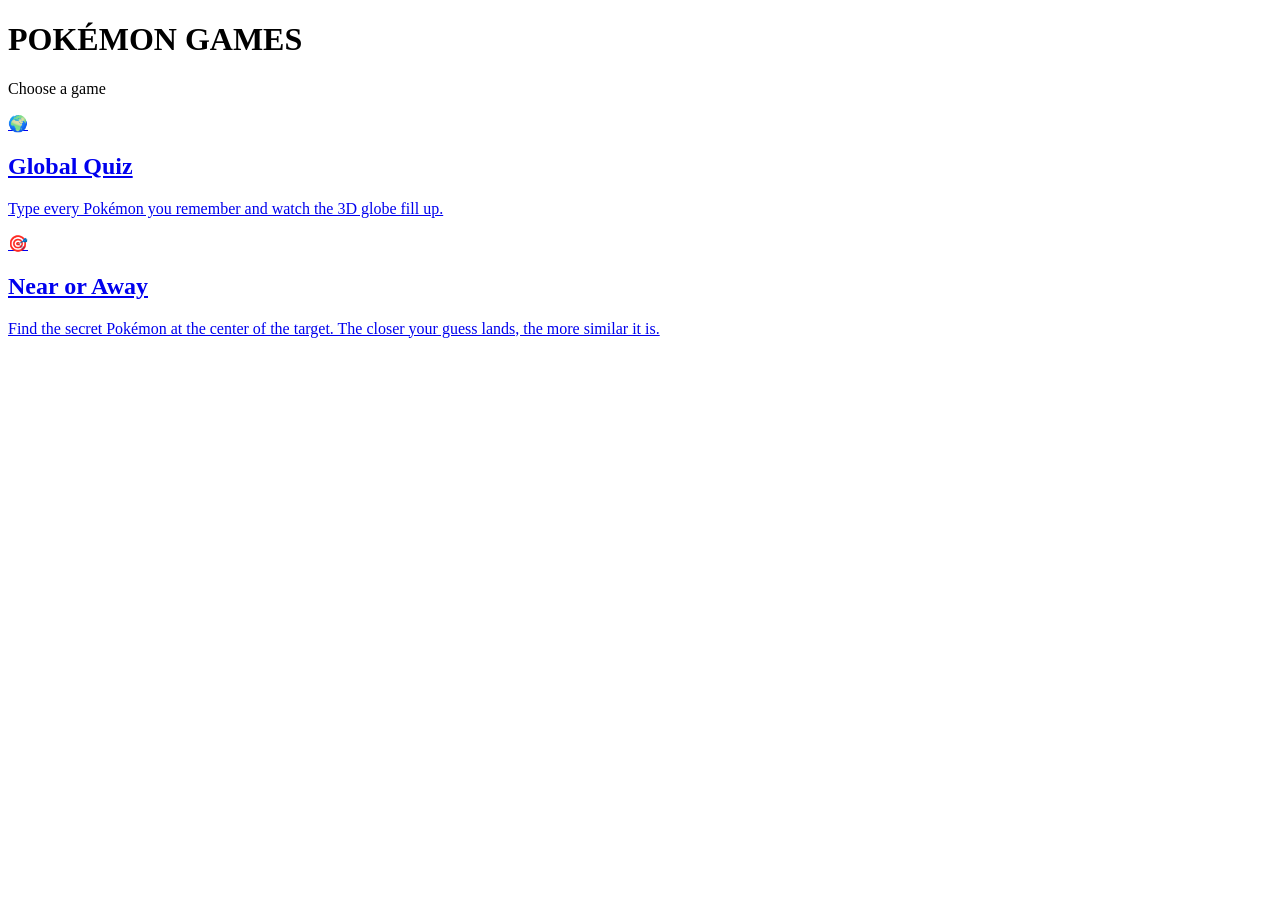
==== index.html @ a031e579 "Added HTML FILES" ====
<!DOCTYPE html>
<html lang="en">

<head>
  <meta charset="UTF-8">
  <meta name="viewport" content="width=device-width,initial-scale=1.0">
  <title>Pokémon Games</title>
  <link rel="stylesheet" href="css/01-variables-themes.css">
  <link rel="stylesheet" href="css/catalog.css">
</head>

<body>
  <main class="catalog">
    <h1 class="logo">POKÉMON GAMES</h1>
    <p class="subtitle">Choose a game</p>
    <div class="catalog-grid">
      <a class="game-tile" href="global-quiz.html">
        <span class="tile-icon">🌍</span>
        <h2>Global Quiz</h2>
        <p>Type every Pokémon you remember and watch the 3D globe fill up.</p>
      </a>
      <a class="game-tile near" href="near-or-away.html">
        <span class="tile-icon">🎯</span>
        <h2>Near or Away</h2>
        <p>Find the secret Pokémon at the center of the target. The closer your guess lands, the more similar it is.</p>
      </a>
    </div>
  </main>
</body>

</html>
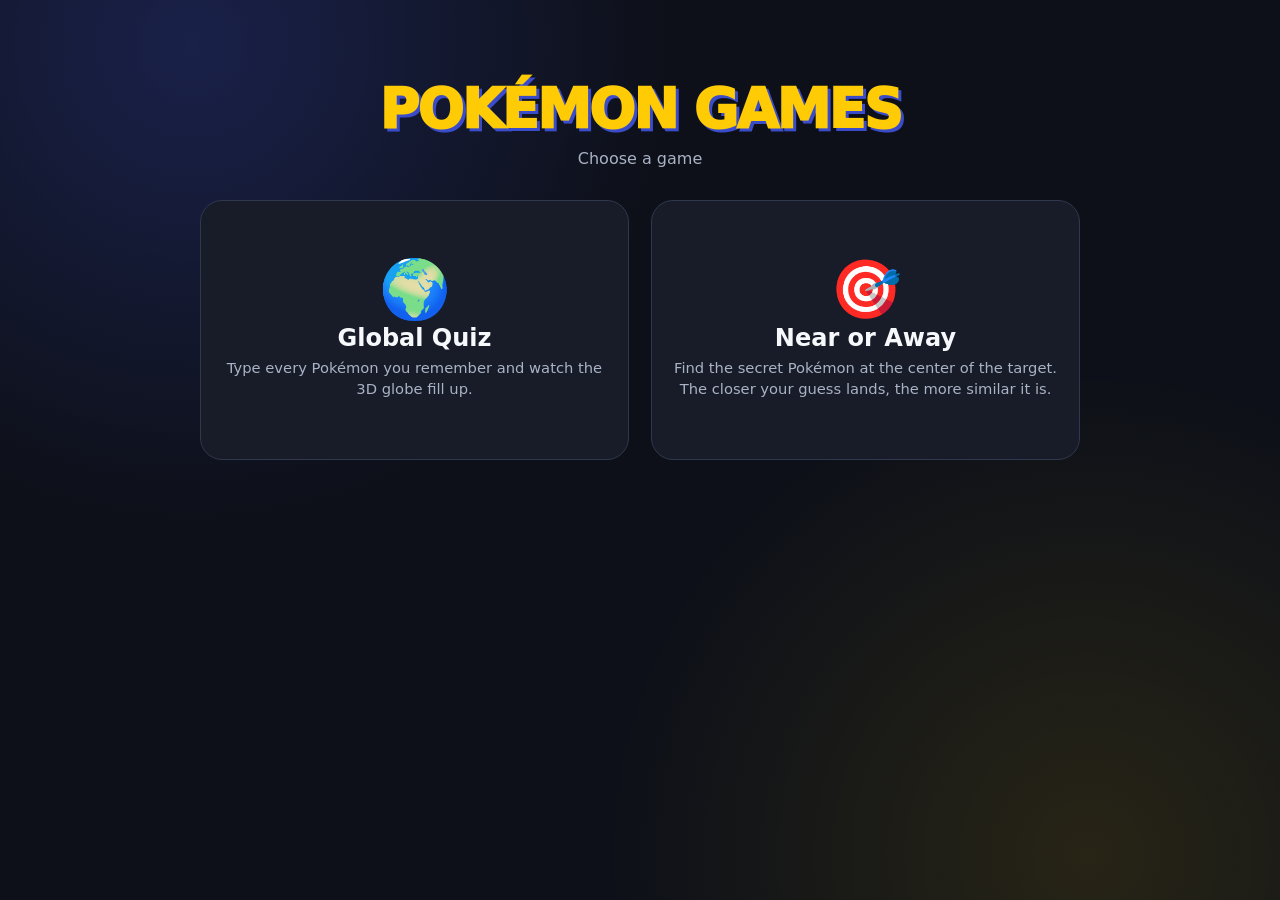
==== commit a164414a: "Fix catalog links after folder reorganization" ====
--- a/index.html
+++ b/index.html
@@ -1,25 +1,23 @@
 <!DOCTYPE html>
 <html lang="en">
-
 <head>
   <meta charset="UTF-8">
   <meta name="viewport" content="width=device-width,initial-scale=1.0">
   <title>Pokémon Games</title>
-  <link rel="stylesheet" href="css/01-variables-themes.css">
-  <link rel="stylesheet" href="css/catalog.css">
+  <link rel="stylesheet" href="CSS/Global-Quiz/01-variables-themes.css">
+  <link rel="stylesheet" href="CSS/catalog.css">
 </head>
-
 <body>
   <main class="catalog">
     <h1 class="logo">POKÉMON GAMES</h1>
     <p class="subtitle">Choose a game</p>
     <div class="catalog-grid">
-      <a class="game-tile" href="global-quiz.html">
+      <a class="game-tile" href="HTML/global-quiz.html">
         <span class="tile-icon">🌍</span>
         <h2>Global Quiz</h2>
         <p>Type every Pokémon you remember and watch the 3D globe fill up.</p>
       </a>
-      <a class="game-tile near" href="near-or-away.html">
+      <a class="game-tile near" href="HTML/near-or-away.html">
         <span class="tile-icon">🎯</span>
         <h2>Near or Away</h2>
         <p>Find the secret Pokémon at the center of the target. The closer your guess lands, the more similar it is.</p>
@@ -27,5 +25,4 @@
     </div>
   </main>
 </body>
-
 </html>
--- a/CSS/Global-Quiz/01-variables-themes.css
+++ b/CSS/Global-Quiz/01-variables-themes.css
@@ -0,0 +1,112 @@
+/* CSS variables, light theme overrides, reset and body */
+
+:root {
+  --bg: #0d1018;
+  --panel: #171c28;
+  --panel2: #202738;
+  --line: #30384d;
+  --text: #f7f8fc;
+  --muted: #aab2c5;
+  --yellow: #ffcb05;
+  --blue: #3b4cca;
+  --green: #4ade80;
+  --red: #fb7185;
+}
+
+body.light-theme {
+  --bg: #f7f2ea;
+  --panel: #fffaf3;
+  --panel2: #f2eadf;
+  --line: #ddd0bd;
+  --text: #2e3a44;
+  --muted: #7b766b;
+  --yellow: #e5a23a;
+  --blue: #4f6d94;
+  --green: #4d9a7c;
+  --red: #d2626b;
+}
+
+body.light-theme {
+  background: radial-gradient(circle at 10% 0%, rgba(160, 184, 214, .34), transparent 34%), radial-gradient(circle at 88% 92%, rgba(255, 198, 140, .32), transparent 34%), var(--bg);
+}
+
+body.light-theme .logo {
+  text-shadow: 2px 2px 0 #e2c38f;
+}
+
+body.light-theme .card {
+  background: rgba(255, 250, 243, .96);
+  box-shadow: 0 18px 45px rgba(120, 90, 50, .14);
+}
+
+body.light-theme .stat, body.light-theme .settings-panel, body.light-theme .settings-btn, body.light-theme .secondary, body.light-theme .game-input, body.light-theme .filter-select {
+  background: var(--panel2);
+  color: var(--text);
+}
+
+body.light-theme .pokemon, body.light-theme .region-box {
+  background: #fffaf1;
+}
+
+body.light-theme .missing {
+  background: #f2eadf;
+}
+
+body.light-theme .progress {
+  background: #eadfcd;
+}
+
+body.light-theme .loading {
+  background: rgba(247, 239, 226, .94);
+}
+
+body.light-theme .loading-progress {
+  background: #eadfcd;
+}
+
+body.light-theme .region-bar {
+  background: #eadfcd;
+}
+
+body.light-theme .globe-wrap {
+  background: radial-gradient(circle at 50% 42%, #fff4de 0, #f1dcbb 48%, #d9bd96 100%);
+}
+
+body.light-theme .globe-pill, body.light-theme .legend-item {
+  background: rgba(255, 250, 243, .92);
+  color: #6d685d;
+}
+
+body.light-theme .legend-dot.hidden-dot {
+  background: #8a919b;
+}
+
+* {
+  box-sizing: border-box;
+}
+
+body {
+  margin: 0;
+  min-height: 100vh;
+  padding: 24px 14px;
+  font-family: Inter, system-ui, sans-serif;
+  color: var(--text);
+  background: radial-gradient(circle at 15% 5%, rgba(59, 76, 202, .28), transparent 35%), radial-gradient(circle at 85% 95%, rgba(255, 203, 5, .11), transparent 35%), var(--bg);
+  transition: background .2s, color .2s;
+}
+
+body.light-theme .card {
+  box-shadow: 0 20px 60px rgba(120, 90, 50, .12);
+}
+
+body.light-theme .pokemon, body.light-theme .region-box {
+  background: #fffaf1;
+}
+
+body.light-theme .missing {
+  background: #f2eadf;
+}
+
+body.light-theme .globe-wrap {
+  background: radial-gradient(circle at 50% 42%, #fff4de 0, #f1dcbb 48%, #d9bd96 100%);
+}
--- a/CSS/catalog.css
+++ b/CSS/catalog.css
@@ -0,0 +1,9 @@
+.catalog { max-width: 880px; margin: 6vh auto 0; text-align: center; }
+.logo { margin: 0; color: var(--yellow); font-size: clamp(2rem, 6vw, 3.4rem); font-weight: 950; letter-spacing: -2px; text-shadow: 3px 3px 0 var(--blue); }
+.subtitle { color: var(--muted); margin: 8px 0 32px; }
+.catalog-grid { display: grid; grid-template-columns: repeat(auto-fit, minmax(260px, 1fr)); gap: 22px; }
+.game-tile { display: flex; flex-direction: column; align-items: center; justify-content: center; gap: 6px; min-height: 260px; padding: 28px 22px; border-radius: 22px; border: 1px solid var(--line); background: var(--panel); color: var(--text); text-decoration: none; transition: transform .15s, border-color .15s, box-shadow .15s; }
+.game-tile:hover, .game-tile:focus-visible { transform: translateY(-4px); border-color: var(--yellow); box-shadow: 0 18px 44px rgba(0, 0, 0, .28); }
+.game-tile h2 { margin: 0; font-size: 1.5rem; }
+.game-tile p { margin: 0; color: var(--muted); font-size: .92rem; line-height: 1.4; }
+.tile-icon { font-size: 3.6rem; line-height: 1; }
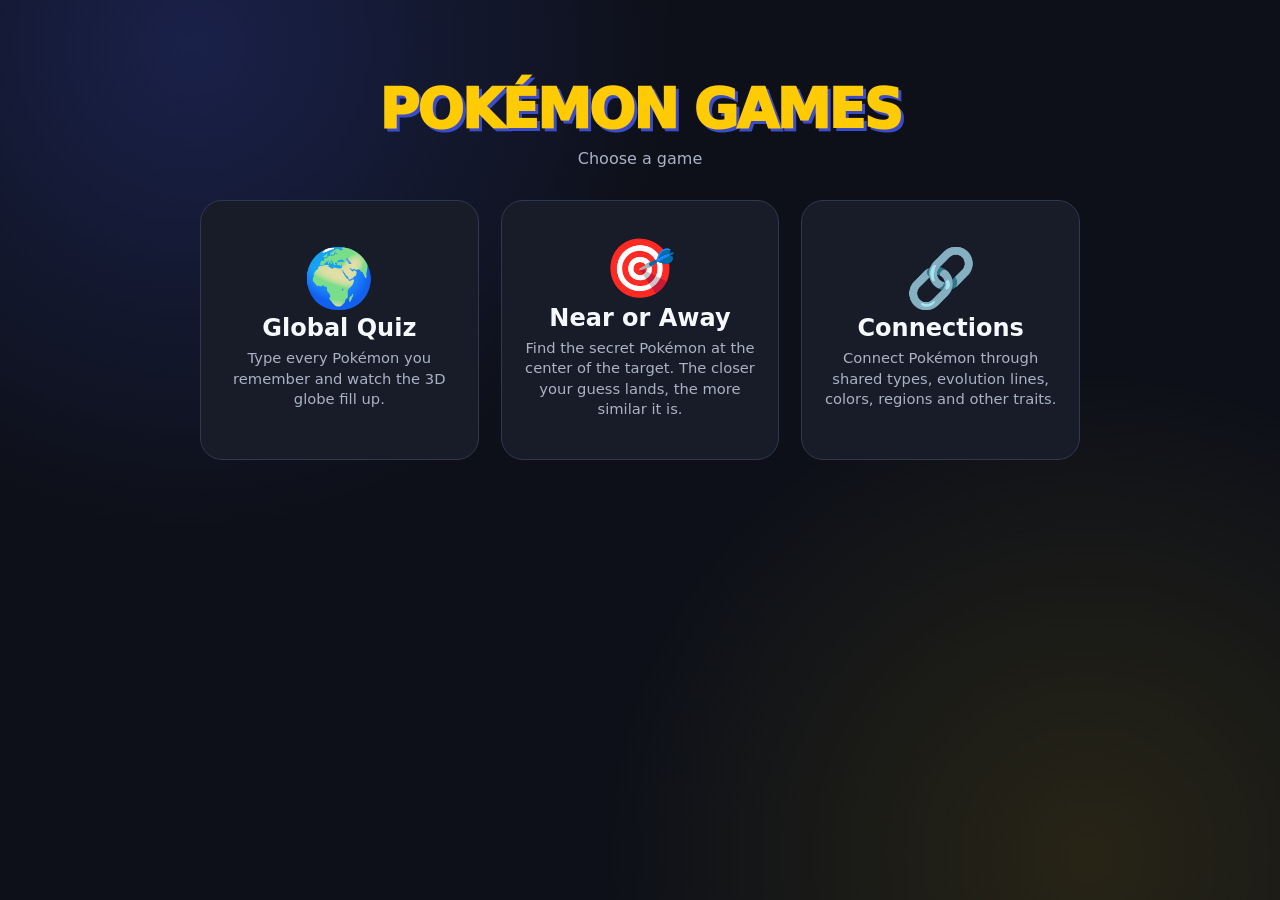
==== commit 873c2426: "Add Connections to the game catalog" ====
--- a/index.html
+++ b/index.html
@@ -22,6 +22,11 @@
         <h2>Near or Away</h2>
         <p>Find the secret Pokémon at the center of the target. The closer your guess lands, the more similar it is.</p>
       </a>
+      <a class="game-tile connections" href="HTML/connections.html">
+        <span class="tile-icon">🔗</span>
+        <h2>Connections</h2>
+        <p>Connect Pokémon through shared types, evolution lines, colors, regions and other traits.</p>
+      </a>
     </div>
   </main>
 </body>
